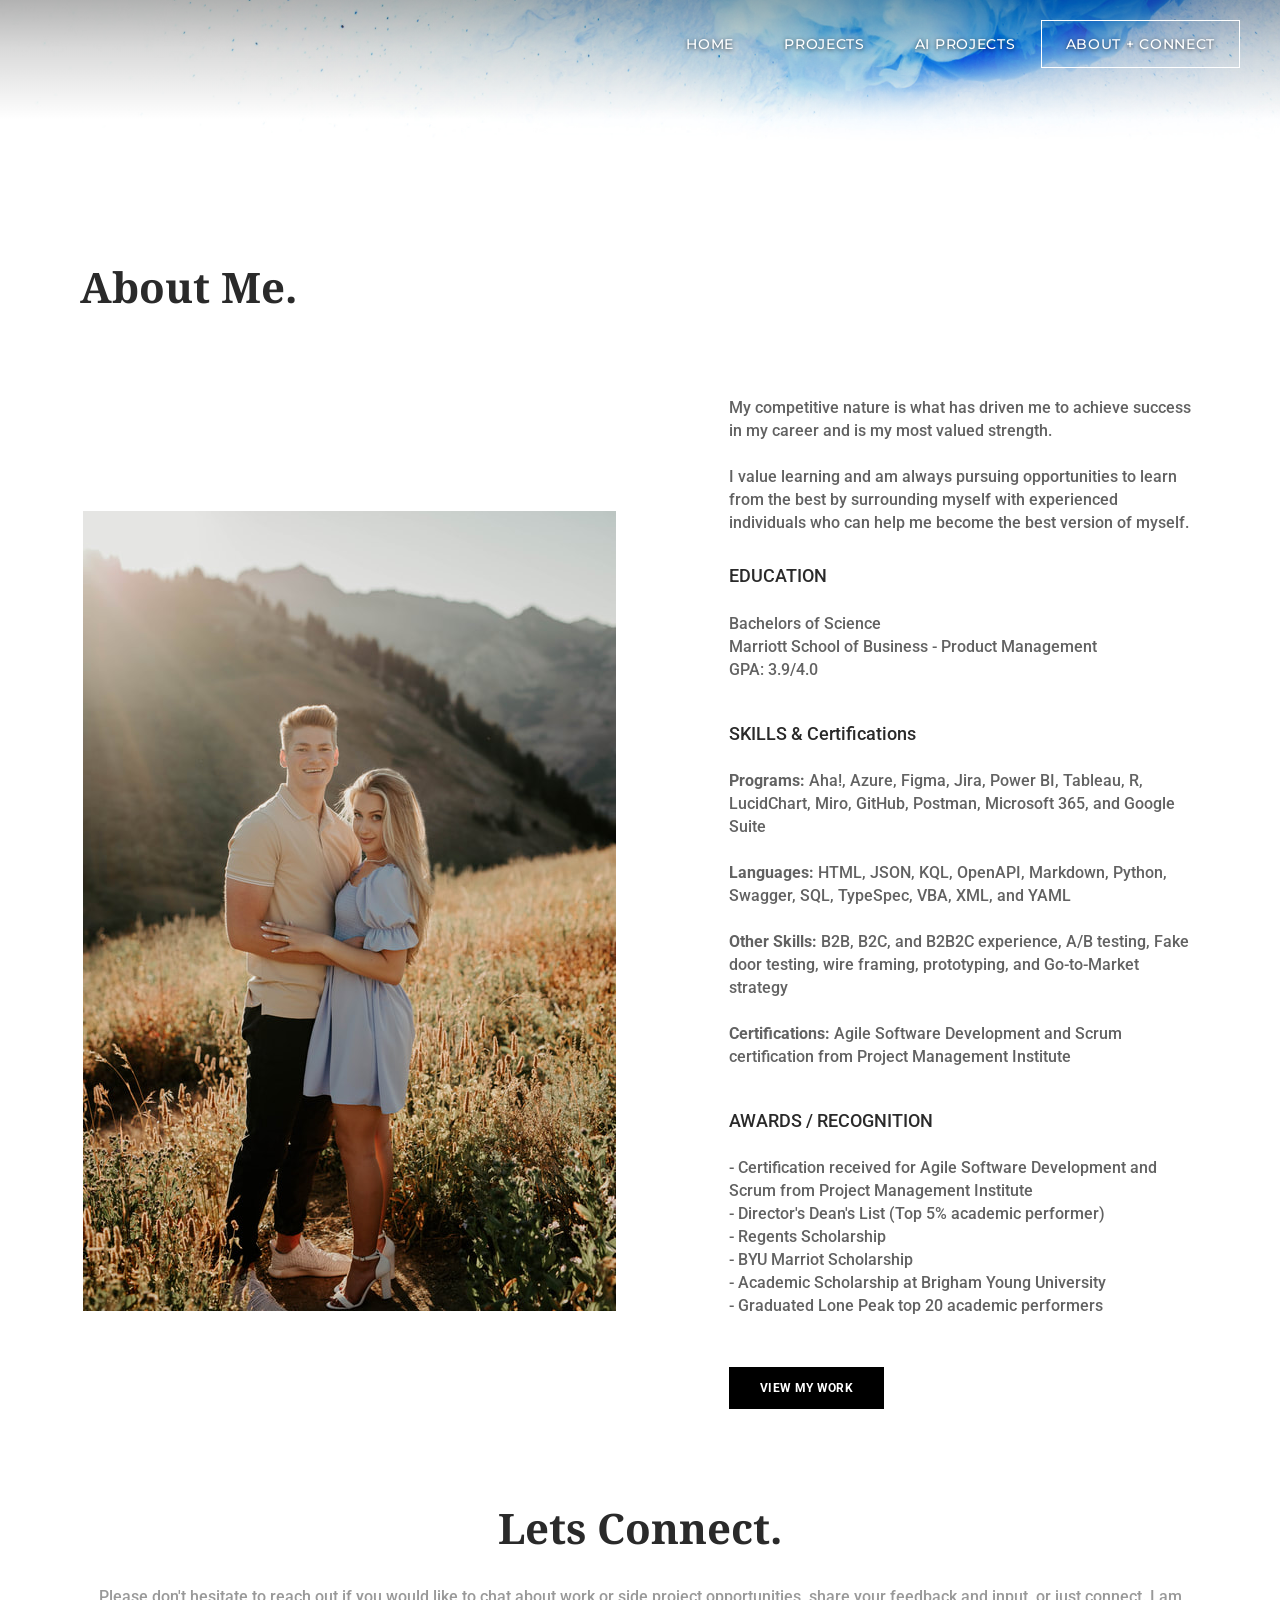
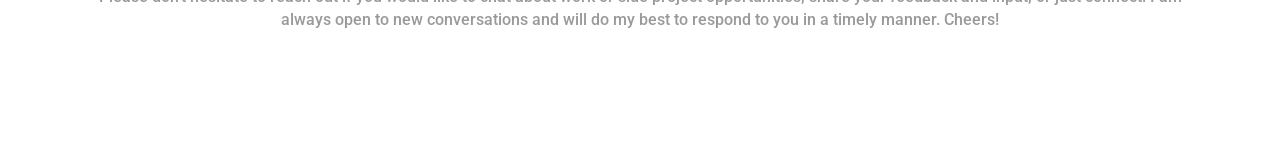
==== about--connect.html @ eade4cf6 "Initial commit" ====
<!DOCTYPE html>
<html lang="en">
<head>
  <title>About + Connect</title>
  <meta http-equiv="Content-Type" content="text/html; charset=utf-8" />
  <meta name="viewport" content="width=device-width, initial-scale=1.0" />
  <link rel="stylesheet" type="text/css" href="//cdn2.editmysite.com/css/sites.css?buildTime=1753385630" />
  <link rel="stylesheet" type="text/css" href="//cdn2.editmysite.com/css/old/fancybox.css?1753385630" />
  <link rel="stylesheet" type="text/css" href="//cdn2.editmysite.com/css/social-icons.css?buildtime=1753385630" media="screen,projection" />
  <link rel="stylesheet" type="text/css" href="/main_style.css" />
  <link href="https://fonts.googleapis.com/css2?family=Montserrat:wght@500&family=Roboto:wght@400;700&family=Droid+Serif&display=swap" rel="stylesheet" />
  <link rel="stylesheet" type="text/css" href="/site.css" />
  <style>
    .wsite-elements.wsite-not-footer:not(.wsite-header-elements) div.paragraph,
    .wsite-elements.wsite-not-footer:not(.wsite-header-elements) p,
    #wsite-content div.paragraph, #wsite-content p { font-family:"Roboto" !important; color:#626262 !important; }
    .wsite-elements.wsite-not-footer:not(.wsite-header-elements) h2,
    #wsite-content h2 { font-family:"Droid Serif" !important; color:#2a2a2a !important; }
    .wsite-elements.wsite-footer h2 { font-family:"Roboto" !important; font-weight:700 !important; }
    #wsite-title { font-family:"Roboto" !important; color:#2a2a2a !important; text-transform:uppercase !important; }
    .wsite-menu-default a { font-family:"Roboto" !important; font-weight:700 !important; }
    .wsite-menu a { font-family:"Roboto" !important; }
    .wsite-headline, .wsite-header-section .wsite-content-title { font-family:"Droid Serif" !important; color:#2a2a2a !important; letter-spacing:0px !important; }
    .wsite-button-inner { font-family:"Roboto" !important; font-weight:700 !important; }
    @media screen and (min-width:767px) {
      #wsite-content div.paragraph, #wsite-content p { font-size:16px !important; line-height:23px !important; }
      #wsite-content h2 { font-size:42px !important; line-height:54px !important; }
      .wsite-elements.wsite-footer h2 { font-size:10px !important; }
      #wsite-title { font-size:16px !important; }
      .wsite-menu-default a { font-size:14px !important; }
      .wsite-headline, .wsite-header-section .wsite-content-title { font-size:65px !important; line-height:70px !important; }
    }
  </style>
</head>
<body class="header-page wsite-page-about-connect full-width-body-off header-overlay-on alt-nav-off wsite-theme-light">
<div id="site-nav" style="position:fixed;top:0;left:0;width:100%;z-index:9999;padding:20px 40px;box-sizing:border-box;transition:background 0.3s ease,box-shadow 0.3s ease;">
  <div style="display:flex;justify-content:flex-end;align-items:center;">
    <a href="/" style="display:block;padding:12px 20px;color:#ffffff;text-decoration:none;font-family:'Roboto',sans-serif;font-size:12px;font-weight:700;letter-spacing:0.08em;text-transform:uppercase;text-shadow:0 1px 4px rgba(0,0,0,0.7);border:1px solid transparent;">HOME</a>
    <a href="/projects.html" style="display:block;padding:12px 20px;color:#ffffff;text-decoration:none;font-family:'Roboto',sans-serif;font-size:12px;font-weight:700;letter-spacing:0.08em;text-transform:uppercase;text-shadow:0 1px 4px rgba(0,0,0,0.7);border:1px solid transparent;">PROJECTS</a>
    <a href="/ai-projects.html" style="display:block;padding:12px 20px;color:#ffffff;text-decoration:none;font-family:'Roboto',sans-serif;font-size:12px;font-weight:700;letter-spacing:0.08em;text-transform:uppercase;text-shadow:0 1px 4px rgba(0,0,0,0.7);border:1px solid transparent;">AI PROJECTS</a>
    <a href="/about--connect.html" data-active="1" style="display:block;padding:12px 20px;color:#ffffff;text-decoration:none;font-family:'Roboto',sans-serif;font-size:12px;font-weight:700;letter-spacing:0.08em;text-transform:uppercase;text-shadow:0 1px 4px rgba(0,0,0,0.7);border:1px solid #ffffff;">ABOUT + CONNECT</a>
  </div>
</div>
<div class="wrapper">

  <div class="banner-wrap">
    <div class="wsite-elements wsite-not-footer wsite-header-elements">
      <div class="wsite-section-wrap">
        <div class="wsite-section wsite-header-section wsite-section-bg-image" style="height:200px;vertical-align:bottom;background-image:url('/uploads/1/4/6/7/146738654/background-images/2084937753.jpg');background-repeat:no-repeat;background-position:50% 0%;background-size:cover;">
          <div class="wsite-section-content">
            <div class="container"><div class="banner"><div class="wsite-section-elements"></div></div></div>
          </div>
        </div>
      </div>
    </div>
  </div>

  <div class="main-wrap">
    <div id="wsite-content" class="wsite-elements wsite-not-footer">
      <div class="wsite-section-wrap">
        <div class="wsite-section wsite-body-section wsite-background-1">
          <div class="wsite-section-content">
            <div class="container">
              <div class="wsite-section-elements">

                <h2 class="wsite-content-title" style="text-align:left;">About Me.<br /></h2>

                <div class="wsite-spacer" style="height:50px;"></div>

                <div><div class="wsite-multicol"><div class="wsite-multicol-table-wrap" style="margin:0 -55px;">
                  <table class="wsite-multicol-table"><tbody class="wsite-multicol-tbody"><tr class="wsite-multicol-tr">
                    <td class="wsite-multicol-col" style="width:52.682%;padding:0 55px;">
                      <div><div class="wsite-image wsite-image-border-border-width:0" style="padding-top:0px;padding-bottom:10px;margin-left:0px;margin-right:0px;text-align:center">
                        <a><img src="/uploads/1/4/6/7/146738654/img-2354_orig.jpg" alt="Picture" style="width:auto;max-width:100%" /></a>
                      </div></div>
                    </td>
                    <td class="wsite-multicol-col" style="width:47.317%;padding:0 55px;">
                      <div class="paragraph">My competitive nature is what has driven me to achieve success in my career and is my most valued strength.&nbsp;<br /><br />I value learning and am always pursuing opportunities to learn from the best by surrounding myself with experienced individuals who can help me become the best version of myself.&nbsp;</div>

                      <div class="paragraph"><font color="#2a2a2a" size="4">EDUCATION<br />&#8203;</font><br />Bachelors of Science<br />Marriott School of Business - Product Management<br />GPA: 3.9/4.0</div>

                      <div class="wsite-spacer" style="height:10px;"></div>

                      <div class="paragraph"><font size="5"><font color="#2a2a2a" size="4">SKILLS &amp; Certifications</font></font><br /><br /><strong>Programs:</strong> Aha!, Azure, Figma, Jira, Power BI, Tableau, R, LucidChart, Miro, GitHub, Postman, Microsoft 365, and Google Suite<br />&#8203;<br /><strong>Languages:</strong> HTML, JSON, KQL, OpenAPI, Markdown, Python, Swagger, SQL, TypeSpec, VBA, XML, and YAML<br /><br /><strong>Other Skills:</strong> B2B, B2C, and B2B2C experience, A/B testing, Fake door testing, wire framing, prototyping, and Go-to-Market strategy&nbsp; &nbsp;<br /><br /><strong>Certifications:</strong> Agile Software Development and Scrum certification from Project Management Institute</div>

                      <div class="wsite-spacer" style="height:10px;"></div>

                      <div class="paragraph"><font size="5"><font color="#2a2a2a" size="4">AWARDS / RECOGNITION</font></font><br /><br /><span>- </span><span style="color:rgb(98,98,98)">Certification received for&nbsp;</span><span style="color:rgb(98,98,98)">Agile Software Development and Scrum from Project Management Institute<br />-&nbsp;</span><span>Director's Dean's List (Top 5% academic performer)<br />- Regents Scholarship<br />- BYU Marriot Scholarship<br />&#8203;</span><span>&#8203;-&nbsp;</span><span>Academic Scholarship at Brigham Young University</span><br /><span>- Graduated Lone Peak top 20 academic performers</span></div>

                      <div style="text-align:left;">
                        <div style="height:20px;overflow:hidden;"></div>
                        <a class="wsite-button wsite-button-small wsite-button-highlight" href="/projects.html"><span class="wsite-button-inner">View My Work</span></a>
                        <div style="height:10px;overflow:hidden;"></div>
                      </div>

                      <div class="wsite-spacer" style="height:30px;"></div>
                    </td>
                  </tr></tbody></table>
                </div></div></div>

                <div class="wsite-spacer" style="height:50px;"></div>

                <h2 class="wsite-content-title" style="text-align:center;">Lets Connect.</h2>

                <div class="paragraph" style="text-align:center;"><span style="color:rgba(0,0,0,0.4)">Please don't hesitate to reach out if you would like to chat about work or side project opportunities, share your feedback and input, or just connect. I am always open to new conversations and will do my best to respond to you in a timely manner. Cheers!</span></div>

                <div style="text-align:center;">
                  <div style="height:10px;overflow:hidden"></div>
                  <span class="wsite-social wsite-social-default">
                    <a class="first-child wsite-social-item wsite-social-facebook" href="https://www.facebook.com/james.ferry.7583/" target="_blank" aria-label="Facebook"><span class="wsite-social-item-inner"></span></a>
                    <a class="wsite-social-item wsite-social-linkedin" href="https://www.linkedin.com/in/james-ferry-product/" target="_blank" aria-label="Linkedin"><span class="wsite-social-item-inner"></span></a>
                    <a class="last-child wsite-social-item wsite-social-mail" href="mailto:jferry101@gmail.com" target="_blank" aria-label="Mail"><span class="wsite-social-item-inner"></span></a>
                  </span>
                  <div style="height:10px;overflow:hidden"></div>
                </div>

              </div>
            </div>
          </div>
        </div>
      </div>
    </div>
  </div>

  <div class="footer-wrap"><div class="footer"></div></div>

</div><!-- /.wrapper -->

<div id="navMobile" class="nav mobile-nav">
  <a class="hamburger" aria-label="Menu" href="#"><span></span></a>
  <ul class="wsite-menu-default">
    <li class="wsite-menu-item-wrap"><a href="/" class="wsite-menu-item">Home</a></li>
    <li class="wsite-menu-item-wrap"><a href="/projects.html" class="wsite-menu-item">Projects</a></li>
    <li class="wsite-menu-item-wrap"><a href="/ai-projects.html" class="wsite-menu-item">AI Projects</a></li>
    <li id="active" class="wsite-menu-item-wrap"><a href="/about--connect.html" class="wsite-menu-item">About + Connect</a></li>
  </ul>
</div>

<style>
.birdseye-header,.birdseye-header a,.birdseye-header a.wsite-menu-item,.birdseye-header .wsite-menu-default a,.birdseye-header .wsite-menu-item{color:#fff!important;text-shadow:0 1px 4px rgba(0,0,0,.6)!important;}
.birdseye-header{background:transparent!important;}
.birdseye-header .nav li#active>a{border-color:#fff!important;}
</style>
<script src="https://cdn2.editmysite.com/js/jquery-1.8.3.min.js"></script>
<script src="/slideshow.js"></script>
<script src="https://cdn2.editmysite.com/js/site/main.js?buildTime=1753385630"></script>
<script src="/nav.js"></script>
</body>
</html>
---- main_style.css ----
ul, ol, li, h1, h2, h3, h4, h5, h6, pre, form, body, html, div.paragraph, blockquote, fieldset, input { margin: 0; padding: 0; }
ul, ol, li, h1, h2, h3, h4, h5, h6, pre, form, body, html, p, blockquote, fieldset, input { margin: 0; padding: 0; }
 .wsite-form-field input[type='text'], .wsite-form-field input[type='email'], .wsite-form-field textarea, .wsite-form-field select, .wsite-form-field input[type='radio'], .wsite-form-field input[type='checkbox'], .wsite-com-product-option-groups input[type='text'], .wsite-com-product-option-groups input[type='email'], .wsite-com-product-option-groups textarea, .wsite-com-product-option-groups select, .wsite-com-product-option-groups input[type='radio'], .wsite-com-product-option-groups input[type='checkbox'] { -webkit-box-shadow: none; -moz-box-shadow: none; box-shadow: none; -webkit-appearance: none; -moz-appearance: none; appearance: none; text-shadow: none; }
 .wsite-form-field textarea, .wsite-com-product-option-groups textarea { resize: none; }
 @font-face { font-family: 'Birdseye'; src: url('theme/fonts/17c55b27-e9ab-43cd-b948-d49f97480d68.eot?#iefix?1753477275'); src: url('theme/fonts/17c55b27-e9ab-43cd-b948-d49f97480d68.eot?#iefix?1753477275') format('eot'), url('theme/fonts/2e3f5cb9-101f-46cf-a7b3-dfaa58261e03.woff2?1753477275') format('woff2'), url('theme/fonts/fa19948e-5e38-4909-b31e-41acd170d6f2.woff?1753477275') format('woff'), url('theme/fonts/6de0ce4d-9278-467b-b96f-c1f5f0a4c375.ttf?1753477275') format('truetype'), url('theme/fonts/9fd4ea0c-b19a-4b21-9fdf-37045707dd78.svg#9fd4ea0c-b19a-4b21-9fdf-37045707dd78?1753477275') format('svg'); font-weight: 100; font-style: normal; }
 @font-face { font-family: 'Birdseye'; src: url('theme/fonts/8b498c39-fabe-4789-bb81-5e37c9ecddd3.eot?#iefix?1753477275'); src: url('theme/fonts/8b498c39-fabe-4789-bb81-5e37c9ecddd3.eot?#iefix?1753477275') format('eot'), url('theme/fonts/1c6c1881-23c9-4d6a-a018-759d1c9ded15.woff2?1753477275') format('woff2'), url('theme/fonts/f0d655c5-a88a-49ad-bb29-f3b5cca41731.woff?1753477275') format('woff'), url('theme/fonts/3a561c83-40d4-4868-8255-e8455eb009c4.ttf?1753477275') format('truetype'), url('theme/fonts/3966f856-9dcf-48e7-88e7-7400f1b7d619.svg#3966f856-9dcf-48e7-88e7-7400f1b7d619?1753477275') format('svg'); font-weight: 100; font-style: italic; }
 @font-face { font-family: 'Birdseye'; src: url('theme/fonts/e9167238-3b3f-4813-a04a-a384394eed42.eot?#iefix?1753477275'); src: url('theme/fonts/e9167238-3b3f-4813-a04a-a384394eed42.eot?#iefix?1753477275') format('eot'), url('theme/fonts/2cd55546-ec00-4af9-aeca-4a3cd186da53.woff2?1753477275') format('woff2'), url('theme/fonts/1e9892c0-6927-4412-9874-1b82801ba47a.woff?1753477275') format('woff'), url('theme/fonts/46cf1067-688d-4aab-b0f7-bd942af6efd8.ttf?1753477275') format('truetype'), url('theme/fonts/52a192b1-bea5-4b48-879f-107f009b666f.svg#52a192b1-bea5-4b48-879f-107f009b666f?1753477275') format('svg'); font-weight: 500; font-style: normal; }
 @font-face { font-family: 'Birdseye'; src: url('theme/fonts/d1fddef1-d940-4904-8f6c-17e809462301.eot?#iefix?1753477275'); src: url('theme/fonts/d1fddef1-d940-4904-8f6c-17e809462301.eot?#iefix?1753477275') format('eot'), url('theme/fonts/7377dbe6-f11a-4a05-b33c-bc8ce1f60f84.woff2?1753477275') format('woff2'), url('theme/fonts/92b66dbd-4201-4ac2-a605-4d4ffc8705cc.woff?1753477275') format('woff'), url('theme/fonts/18839597-afa8-4f0b-9abb-4a30262d0da8.ttf?1753477275') format('truetype'), url('theme/fonts/1de7e6f4-9d4d-47e7-ab23-7d5cf10ab585.svg#1de7e6f4-9d4d-47e7-ab23-7d5cf10ab585?1753477275') format('svg'); font-weight: 500; font-style: italic; }
 @font-face { font-family: 'Birdseye'; src: url('theme/fonts/1a7c9181-cd24-4943-a9d9-d033189524e0.eot?#iefix?1753477275'); src: url('theme/fonts/1a7c9181-cd24-4943-a9d9-d033189524e0.eot?#iefix?1753477275') format('eot'), url('theme/fonts/627fbb5a-3bae-4cd9-b617-2f923e29d55e.woff2?1753477275') format('woff2'), url('theme/fonts/f26faddb-86cc-4477-a253-1e1287684336.woff?1753477275') format('woff'), url('theme/fonts/63a74598-733c-4d0c-bd91-b01bffcd6e69.ttf?1753477275') format('truetype'), url('theme/fonts/a89d6ad1-a04f-4a8f-b140-e55478dbea80.svg#a89d6ad1-a04f-4a8f-b140-e55478dbea80?1753477275') format('svg'); font-weight: 600; font-style: normal; }
 @font-face { font-family: 'Birdseye'; src: url('theme/fonts/77a9cdce-ea6a-4f94-95df-e6a54555545e.eot?#iefix?1753477275'); src: url('theme/fonts/77a9cdce-ea6a-4f94-95df-e6a54555545e.eot?#iefix?1753477275') format('eot'), url('theme/fonts/3f380a53-50ea-4a62-95c5-d5d8dba03ab8.woff2?1753477275') format('woff2'), url('theme/fonts/8344e877-560d-44d4-82eb-9822766676f9.woff?1753477275') format('woff'), url('theme/fonts/b28b01d9-78c5-46c6-a30d-9a62c8f407c5.ttf?1753477275') format('truetype'), url('theme/fonts/ed4d3c45-af64-4992-974b-c37cd12a9570.svg#ed4d3c45-af64-4992-974b-c37cd12a9570?1753477275') format('svg'); font-weight: 600; font-style: italic; }
 html { height: 100%; }
 body { width: 100%; height: 100%; background: rgba(0,0,0,0.05); color: #000000; font-family: 'Birdseye', sans-serif; font-size: 16px; font-weight: 500; -webkit-font-smoothing: antialiased; -moz-osx-font-smoothing: grayscale; }
 a { color: inherit; text-decoration: none; }
 a img, a:hover img { border: none; }
 h2 { color: #000000; font-family: 'Montserrat', sans-serif; font-size: 24px; font-weight: 700; line-height: 1.25; margin: 0 auto 30px; }
 div.paragraph, #wsite-search-list div.paragraph { font-family: 'Birdseye', sans-serif; font-size: 16px; font-weight: 500; line-height: 1.75; margin: 0 auto 30px; }
 p, #wsite-search-list p { font-family: 'Birdseye', sans-serif; font-size: 16px; font-weight: 500; line-height: 1.75; margin: 0 auto 30px; }
 div.paragraph a, #wsite-search-list div.paragraph a { color: inherit; font-weight: 600; text-decoration: underline; -webkit-transition: opacity 300ms ease-in-out; -moz-transition: opacity 300ms ease-in-out; -ms-transition: opacity 300ms ease-in-out; transition: opacity 300ms ease-in-out; }
 p a, #wsite-search-list p a { color: inherit; font-weight: 600; text-decoration: underline; -webkit-transition: opacity 300ms ease-in-out; -moz-transition: opacity 300ms ease-in-out; -ms-transition: opacity 300ms ease-in-out; transition: opacity 300ms ease-in-out; }
 div.paragraph a:hover, #wsite-search-list div.paragraph a:hover { opacity: 0.75; }
 p a:hover, #wsite-search-list p a:hover { opacity: 0.75; }
 blockquote { position: relative; padding: 1.5em 2.5em; background: rgba(0,0,0,0.05); font-family: 'Birdseye', sans-serif; font-size: 16px; font-weight: 500; line-height: 1.75; text-align: left; margin: 0 auto 30px; }
 blockquote:before { position: absolute; content: '\201C'; top: 0.75em; left: 0.5em; font-size: 2em; line-height: 1; font-weight: bold; }
 .splash-page .wsite-background, .wsite-header-section { background: url(theme/images/default-bg.jpg?1753477275) no-repeat top center; background-size: cover; }
 .wsite-header-section { height: 600px; }
 body.header-overlay-on .wsite-header-section:not(.wsite-section-bg-color):before { content: ''; display: block; position: absolute; top: 0; width: 100%; height: 60%; background: linear-gradient(to bottom,rgba(0,0,0,0.3) 0%,rgba(0,0,0,0.15) 40%,rgba(0,0,0,0) 100%); }
 .banner-wrap { position: relative; height: 100%; background: #000000; color: #ffffff; }
 .banner-wrap .container { padding: 80px 40px; }
 .banner-wrap .banner { text-align: center; -webkit-transition: opacity 500ms ease; -moz-transition: opacity 500ms ease; -ms-transition: opacity 500ms ease; transition: opacity 500ms ease; }
 .banner-wrap h2 { color: inherit; font-family: 'Birdseye', sans-serif; font-size: 80px; font-weight: 100; line-height: 1.15; margin: 15px auto; }
 .banner-wrap div.paragraph { color: inherit; font-family: 'Montserrat', sans-serif; font-size: 12px; font-weight: 700; line-height: 1.15; letter-spacing: 0.15em; margin: 15px auto; }
 .banner-wrap p { color: inherit; font-family: 'Montserrat', sans-serif; font-size: 12px; font-weight: 700; line-height: 1.15; letter-spacing: 0.15em; margin: 15px auto; }
 .container, .wsite-footer { position: relative; width: 100%; margin: 0 auto; box-sizing: border-box; }
 .main-wrap { width: 100%; background: #ffffff; }
 .main-wrap .container { padding: 60px 40px; }
 body.full-width-body-off .banner-wrap .container, body.full-width-body-off .main-wrap .container, body.full-width-body-off .wsite-footer { max-width: 1200px; margin: 0 auto; }
 .footer-wrap { width: 100%; font-size: 14px; }
 .footer-wrap .wsite-footer { padding: 60px 40px; }
 .footer-wrap h2, .footer-wrap div.paragraph, .footer-wrap blockquote { margin: 0 auto 20px; }
 .footer-wrap h2, .footer-wrap p, .footer-wrap blockquote { margin: 0 auto 20px; }
 .footer-wrap h2 { font-size: 20px; }
 .footer-wrap div.paragraph { font-size: 14px; }
 .footer-wrap p { font-size: 14px; }
 .footer-wrap blockquote { font-size: 14px; background: transparent; padding: 0 0 0 1em; }
 .footer-wrap blockquote:before { top: 0; left: 0; font-size: 1.5em; }
 .birdseye-header { position: fixed; top: 0; z-index: 12; width: 100%; max-width: 100%; padding: 20px 40px; color: #ffffff; border-color: #ffffff; box-sizing: border-box; -webkit-transition: background-color 300ms ease, color 260ms ease, padding 180ms ease; -moz-transition: background-color 300ms ease, color 260ms ease, padding 180ms ease; -ms-transition: background-color 300ms ease, color 260ms ease, padding 180ms ease; transition: background-color 300ms ease, color 260ms ease, padding 180ms ease; backface-visibility: hidden; -webkit-backface-visibility: hidden; }
 .birdseye-header .container { display: table; overflow-y: hidden; width: 100%; max-height: 80px; }
 .birdseye-header .hamburger { display: none; box-sizing: initial; }
 .birdseye-header .logo { display: table-cell; overflow-y: hidden; vertical-align: middle; }
 .birdseye-header .logo * { display: block; }
 .birdseye-header .logo a { margin-right: 30px; -webkit-transition: opacity 200ms ease; -moz-transition: opacity 200ms ease; -ms-transition: opacity 200ms ease; transition: opacity 200ms ease; }
 .birdseye-header .logo a:hover { opacity: .6; }
 .birdseye-header .logo #wsite-title { max-width: 400px; font-family: 'Montserrat', sans-serif; font-size: 30px; font-weight: 700; line-height: 1; text-transform: uppercase; letter-spacing: 0.03em; -webkit-transition: font-size 260ms ease; -moz-transition: font-size 260ms ease; -ms-transition: font-size 260ms ease; transition: font-size 260ms ease; }
 .birdseye-header .logo img { overflow: hidden; max-width: 200px; max-height: 40px; }
 .nav { display: table-cell; vertical-align: middle; }
 .nav ul { float: right; max-width: calc(100vw - 480px); overflow: hidden; }
 .nav li { display: inline-block; margin: 5px 5px 5px 0; }
 .nav .wsite-menu-item { display: block; padding: 12px 20px; border: 1px solid transparent; font-family: 'Montserrat', sans-serif; font-size: 12px; font-weight: 500; line-height: 1; letter-spacing: 0.05em; text-transform: uppercase; -webkit-transition: opacity 300ms ease; -moz-transition: opacity 300ms ease; -ms-transition: opacity 300ms ease; transition: opacity 300ms ease; }
 .nav li:not(.wsite-nav-cart)#active > .wsite-menu-item { border-color: inherit; }
 .nav li .wsite-menu-item:hover { opacity: 0.6; }
 .nav #wsite-nav-cart-a { padding-right: 0; }
 .nav #wsite-nav-cart-num { display: inline-block; min-width: 10px; padding: 2px 3px; margin-left: 2px; text-align: center; background: #ffffff; color: #000000; }
 .mobile-nav { display: none; }
 #wsite-menus > .wsite-menu-wrap > .wsite-menu .wsite-menu { margin: 0 -1px; }
 #wsite-menus .wsite-menu { position: relative; background: #ffffff; -webkit-box-shadow: inset 0px 0px 0px 1px #000000; -moz-box-shadow: inset 0px 0px 0px 1px #000000; -ms-box-shadow: inset 0px 0px 0px 1px #000000; box-shadow: inset 0px 0px 0px 1px #000000; }
 #wsite-menus .wsite-menu li a { background: transparent; color: #000000; font-family: 'Montserrat', sans-serif; font-size: 12px; font-weight: normal; line-height: normal; text-transform: uppercase; letter-spacing: 0.05em; border: none; }
 #wsite-menus .wsite-menu li a:hover { background: rgba(0,0,0,0.05); -webkit-transition: opacity 200ms ease; -moz-transition: opacity 200ms ease; -ms-transition: opacity 200ms ease; transition: opacity 200ms ease; }
 #wsite-menus .wsite-menu-arrow { display: none; }
 body.affix .birdseye-header { position: fixed; -webkit-box-shadow: 0px 1px 2px 0px rgba(0,0,0,0.05); -moz-box-shadow: 0px 1px 2px 0px rgba(0,0,0,0.05); -ms-box-shadow: 0px 1px 2px 0px rgba(0,0,0,0.05); box-shadow: 0px 1px 2px 0px rgba(0,0,0,0.05); padding: 10px 40px; }
 body.affix .birdseye-header .logo #wsite-title { font-size: 24px; }
 body.affix .birdseye-header .wsite-menu-item { padding: 10px 20px; }
 body.affix .birdseye-header, body.no-header-page .birdseye-header, body.splash-banner-page .birdseye-header { background: #ffffff; color: #000000; border-color: #000000; }
 body.affix .birdseye-header .nav #wsite-nav-cart-num, body.no-header-page .birdseye-header .nav #wsite-nav-cart-num, body.splash-banner-page .birdseye-header .nav #wsite-nav-cart-num { background: #000000; color: #ffffff; }
 body.affix .birdseye-header .hamburger span, body.affix .birdseye-header .hamburger span:before, body.affix .birdseye-header .hamburger span:after, body.no-header-page .birdseye-header .hamburger span, body.no-header-page .birdseye-header .hamburger span:before, body.no-header-page .birdseye-header .hamburger span:after, body.splash-banner-page .birdseye-header .hamburger span, body.splash-banner-page .birdseye-header .hamburger span:before, body.splash-banner-page .birdseye-header .hamburger span:after { background: #000000; }
 body.affix.alt-nav-on .birdseye-header, body.no-header-page.alt-nav-on .birdseye-header, body.splash-banner-page.alt-nav-on .birdseye-header { background: rgba(0,0,0,0.9); color: #ffffff; border-color: #ffffff; }
 body.affix.alt-nav-on .birdseye-header .nav #wsite-nav-cart-num, body.no-header-page.alt-nav-on .birdseye-header .nav #wsite-nav-cart-num, body.splash-banner-page.alt-nav-on .birdseye-header .nav #wsite-nav-cart-num { background: #ffffff; color: rgba(0,0,0,0.9); }
 body.affix.alt-nav-on .birdseye-header .hamburger span, body.affix.alt-nav-on .birdseye-header .hamburger span:before, body.affix.alt-nav-on .birdseye-header .hamburger span:after, body.no-header-page.alt-nav-on .birdseye-header .hamburger span, body.no-header-page.alt-nav-on .birdseye-header .hamburger span:before, body.no-header-page.alt-nav-on .birdseye-header .hamburger span:after, body.splash-banner-page.alt-nav-on .birdseye-header .hamburger span, body.splash-banner-page.alt-nav-on .birdseye-header .hamburger span:before, body.splash-banner-page.alt-nav-on .birdseye-header .hamburger span:after { background: #ffffff; }
 body.wsite-checkout-page .birdseye-header, body.wsite-native-mobile-editor .birdseye-header { position: absolute !important; }
 .no-header-page .main-wrap { padding-top: 80px; }
 body.splash-page .banner-wrap { display: table; width: 100%; height: 100vh; }
 body.splash-page .banner { display: table-cell; vertical-align: middle; text-align: center; }
 body.splash-page .footer-wrap { display: none; }
 body.splash-page .banner { display: none; }
 body.splash-page .birdseye-header { top: calc(50% - 132px); padding: 40px 80px; background: #ffffff; color: #000000; border-color: #000000; }
 body.splash-page .birdseye-header .container { height: 185px; max-height: none; }
 body.splash-page .birdseye-header .logo #wsite-title { font-size: 50px; }
 body.splash-page .birdseye-header .wsite-phone { font-family: 'Montserrat', sans-serif; font-size: 14px; color: rgba(0,0,0,0.6); padding-top: 20px; }
 body.splash-page .birdseye-header .nav .wsite-menu-item { font-size: 14px; }
 body.splash-page .birdseye-header li#active > .wsite-menu-item { border-color: transparent; }
 body.splash-page .birdseye-header .nav #wsite-nav-cart-num { background: #000000; color: #ffffff; }
 body.splash-page.alt-nav-on .birdseye-header { background: #000000; color: #ffffff; border-color: #ffffff; }
 body.splash-page.alt-nav-on .birdseye-header .wsite-phone { color: rgba(255,255,255,0.6); }
 body.splash-page.alt-nav-on .birdseye-header .nav #wsite-nav-cart-num { background: #ffffff; color: #000000; }
 body:not(.wsite-editor) .logo, body:not(.wsite-editor) .desktop-nav { opacity: 0; -webkit-transition: opacity 600ms ease-in 300ms; -moz-transition: opacity 600ms ease-in 300ms; -ms-transition: opacity 600ms ease-in 300ms; transition: opacity 600ms ease-in 300ms; }
 body:not(.wsite-editor).fade-in .logo, body:not(.wsite-editor).fade-in .desktop-nav { opacity: 1; }
 ::-webkit-input-placeholder, :-moz-placeholder, ::-moz-placeholder, :-ms-input-placeholder { color: rgba(0,0,0,0.4); }
 .wsite-form-field .wsite-form-input, .wsite-form-field .wsite-search-element-input, .wsite-form-field .form-select, .wsite-form-field .wsite-form-field select, .wsite-form-field .wsite-com-product-option-groups select, .wsite-form-field .form-radio-container, .wsite-form-field input[type='radio'], .wsite-form-field input[type='checkbox'], .wsite-com-product-option-groups .wsite-form-input, .wsite-com-product-option-groups .wsite-search-element-input, .wsite-com-product-option-groups .form-select, .wsite-com-product-option-groups .wsite-form-field select, .wsite-com-product-option-groups .wsite-com-product-option-groups select, .wsite-com-product-option-groups .form-radio-container, .wsite-com-product-option-groups input[type='radio'], .wsite-com-product-option-groups input[type='checkbox'] { color: #000000; font-family: 'Montserrat', sans-serif; font-size: 14px; font-weight: normal; line-height: 1; border-radius: 0; -webkit-transition: all 300ms ease; -moz-transition: all 300ms ease; -ms-transition: all 300ms ease; transition: all 300ms ease; }
 .wsite-form-input, .wsite-search-element-input, .form-select, .wsite-form-field select, .wsite-com-product-option-groups select { color: #000000; height: auto; max-width: 370px; padding: 10px 20px !important; margin-bottom: 10px; background: transparent; border: 1px solid rgba(0,0,0,0.4); }
 .wsite-form-input:hover, .wsite-form-input:focus, .wsite-form-input--focus, .wsite-search-element-input:hover, .wsite-search-element-input:focus, .form-select:hover, .form-select:focus, .wsite-form-field select:hover, .wsite-form-field select:focus, .wsite-com-product-option-groups select:hover, .wsite-com-product-option-groups select:focus { background-color: rgba(0,0,0,0.05); border-color: #000000; }
 .form-select, .wsite-form-field select, .wsite-com-product-option-groups select { text-indent: 0.01px; text-overflow: ''; height: 40px; background: transparent url(theme/images/select-dropdown.svg?1753477275) 97% center no-repeat; }
 .wsite-form-field input[type='radio'], .wsite-form-field input[type='checkbox'], .wsite-com-product-option-groups input[type='radio'], .wsite-com-product-option-groups input[type='checkbox'] { width: 20px; height: 20px; border: 1px solid rgba(0,0,0,0.4) !important; }
 .wsite-form-field input[type='radio']:hover, .wsite-form-field input[type='radio']:checked, .wsite-form-field input[type='checkbox']:hover, .wsite-form-field input[type='checkbox']:checked, .wsite-com-product-option-groups input[type='radio']:hover, .wsite-com-product-option-groups input[type='radio']:checked, .wsite-com-product-option-groups input[type='checkbox']:hover, .wsite-com-product-option-groups input[type='checkbox']:checked { border-color: #000000 !important; }
 .wsite-form-field input[type='radio'], .wsite-com-product-option-groups input[type='radio'] { border-radius: 100%; }
 .wsite-form-field input[type='radio']:after, .wsite-com-product-option-groups input[type='radio']:after { display: block; border-radius: 100%; box-sizing: border-box; content: ''; }
 .wsite-form-field input[type='radio']:checked:after, .wsite-com-product-option-groups input[type='radio']:checked:after { background: #ffffff; border: 4px solid #000000; width: 18px; height: 18px; }
 .wsite-form-field input[type='checkbox']:after, .wsite-com-product-option-groups input[type='checkbox']:after { position: relative; top: 2px; left: 6px; width: 4px; height: 8px; border: solid #ffffff; border-width: 0 2px 2px 0; -webkit-transform: rotate(45deg); -moz-transform: rotate(45deg); -ms-transform: rotate(45deg); -o-transform: rotate(45deg); transform: rotate(45deg); }
 .wsite-form-field input[type='checkbox']:checked, .wsite-com-product-option-groups input[type='checkbox']:checked { background: #000000; }
 .wsite-form-field input[type='checkbox']:checked:after, .wsite-com-product-option-groups input[type='checkbox']:checked:after { display: block; content: ' '; }
 .wsite-search-element { margin-bottom: 10px; }
 .wsite-search-element .wsite-search-element-input { margin-bottom: 0; }
 .wsite-form-label { display: inline-block; padding: 0; color: #000000; font-family: 'Montserrat', sans-serif; font-size: 12px; text-transform: uppercase; font-weight: normal; line-height: 1; margin-bottom: 10px; }
 .wsite-form-sublabel { display: none; }
 .wsite-form-radio-container { margin-bottom: 15px; }
 .formlist, .wsite-editor .formlist { min-height: inherit; }
 .wsite-form-container .form-input-error { border: 1px solid red !important; }
 .form-field-error .wsite-form-radio-container { border: none; }
 .wsite-button { display: inline-block; height: auto; padding: 0; background-image: none !important; background-color: transparent; color: #000000 !important; border: 1px solid #000000 !important; -webkit-transition: all 100ms ease-in-out; -moz-transition: all 100ms ease-in-out; -ms-transition: all 100ms ease-in-out; transition: all 100ms ease-in-out; }
 .wsite-button:hover { background-color: rgba(0,0,0,0.05); }
 .wsite-button .wsite-button-inner { display: inline-block; height: auto; padding: 14px 30px; background: transparent; background-image: none !important; color: inherit !important; letter-spacing: 0.03em; font-family: 'Montserrat', sans-serif; font-size: 12px; line-height: 1; text-transform: uppercase; }
 .wsite-button-large { color: #ffffff !important; border: 1px solid #ffffff !important; }
 .wsite-button-large:hover { background-color: rgba(255,255,255,0.2) !important; }
 .wsite-button-highlight, #wsite-com-product-add-to-cart.wsite-button-highlight { background-color: #000000 !important; color: #ffffff !important; border: 1px solid #000000 !important; }
 .wsite-button-highlight:hover, #wsite-com-product-add-to-cart.wsite-button-highlight:hover { background-color: transparent !important; color: #000000 !important; }
 .wsite-button-highlight.wsite-button-large:not(.wsite-buy-button), #wsite-com-product-add-to-cart.wsite-button-highlight.wsite-button-large:not(.wsite-buy-button) { background-color: #ffffff !important; color: #000000 !important; border: 1px solid #ffffff !important; }
 .wsite-button-highlight.wsite-button-large:not(.wsite-buy-button):hover, #wsite-com-product-add-to-cart.wsite-button-highlight.wsite-button-large:not(.wsite-buy-button):hover { background-color: transparent !important; color: #ffffff !important; }
 .wsite-social { white-space: normal; }
 .wsite-social-item { display: inline-block; font-size: 20px; margin: 5px; -webkit-transition: all 300ms ease; -moz-transition: all 300ms ease; -ms-transition: all 300ms ease; transition: all 300ms ease; }
 .wsite-social-item:first-child { margin-left: 0; }
 .wsite-social-item:last-child { margin-right: 0; }
 .wsite-social-item:hover { color: rgba(0,0,0,0.6); }
 .imageGallery .galleryImageHolder .fullImageGalleryCaption .galleryCaptionHolderInnerBg, .imageGallery .galleryImageHolder .partialImageGalleryCaption .galleryCaptionHolderInnerBg { opacity: 1; bottom: 0; background: rgba(0,0,0,0.2); -webkit-transition: all 260ms ease; -moz-transition: all 260ms ease; -ms-transition: all 260ms ease; transition: all 260ms ease; }
 .imageGallery .galleryImageHolder:hover .galleryCaptionHolderInnerBg { background: rgba(0,0,0,0.6); }
 .imageGallery .galleryImageHolder .galleryCaptionInnerText { color: #ffffff; letter-spacing: normal; text-shadow: none; font-family: 'Birdseye', sans-serif; font-size: 14px; font-weight: 500; line-height: 1.1; }
 .wsite-image img { margin-bottom: 10px; }
 .fancybox-overlay { background: rgba(255,255,255,0.9); }
 .fancybox-skin { background: transparent !important; -webkit-box-shadow: none !important; -moz-box-shadow: none !important; -ms-box-shadow: none !important; box-shadow: none !important; }
 .fancybox-title { color: #000000; font-family: 'Birdseye', sans-serif; font-size: 14px; font-weight: normal; line-height: normal; }
 .fancybox-close, .fancybox-next span, .fancybox-prev span { background: none !important; width: auto; height: auto; }
 .fancybox-close:before, .fancybox-next span:before, .fancybox-prev span:before { color: #ffffff !important; font-family: 'Birdseye', sans-serif; font-size: 45px; font-weight: 400; line-height: 0.75em; -webkit-transition: all 300ms ease; -moz-transition: all 300ms ease; -ms-transition: all 300ms ease; transition: all 300ms ease; }
 .fancybox-close:hover:before, .fancybox-next:hover span:before, .fancybox-prev:hover span:before { color: rgba(255,255,255,0.8) !important; }
 .fancybox-prev span:before { position: relative; left: -10px; content: '\3008'; }
 .fancybox-next span:before { position: relative; right: -10px; content: '\3009'; }
 .fancybox-close { top: 20px; right: 20px; }
 .fancybox-close:before { content: '\00D7'; }
 #wsite-com-store .wsite-com-category-subcategory-image-wrap { height: 100%; border: none; }
 #wsite-com-store .wsite-com-category-subcategory-name { top: 0; }
 #wsite-com-store .wsite-com-category-subcategory-name-bg { background-color: rgba(0,0,0,0.2); background-image: linear-gradient(top,rgba(0,0,0,0.2),rgba(0,0,0,0.4)); background-image: -webkit-linear-gradient(top,rgba(0,0,0,0.2),rgba(0,0,0,0.4)); background-image: -moz-linear-gradient(top,rgba(0,0,0,0.2),rgba(0,0,0,0.4)); background-image: -ms-linear-gradient(top,rgba(0,0,0,0.2),rgba(0,0,0,0.4)); background-image: -o-linear-gradient(top,rgba(0,0,0,0.2),rgba(0,0,0,0.4)); }
 #wsite-com-store .wsite-com-category-subcategory-name-text { position: absolute; bottom: 0; width: 100%; background: none; box-sizing: border-box; text-shadow: none; font-weight: 400; }
 #wsite-com-store #wsite-com-product-title { font-weight: inherit; }
 #wsite-com-store .wsite-com-category-subcategory-link .wsite-com-category-subcategory-image-wrap, #wsite-com-store .wsite-com-category-product-link .wsite-com-category-product-image-wrap, #wsite-com-store .wsite-com-category-product-link-featured .wsite-com-category-product-featured-image-wrap { opacity: 1; -webkit-transition: all 300ms ease; -moz-transition: all 300ms ease; -ms-transition: all 300ms ease; transition: all 300ms ease; }
 #wsite-com-store .wsite-com-category-subcategory-link:hover .wsite-com-category-subcategory-image-wrap, #wsite-com-store .wsite-com-category-product-link:hover .wsite-com-category-product-image-wrap, #wsite-com-store .wsite-com-category-product-link-featured:hover .wsite-com-category-product-featured-image-wrap { opacity: .7; }
 #wsite-com-store #wsite-com-hierarchy ul { font-size: 16px; }
 #wsite-com-store #wsite-com-hierarchy ul .wsite-link-unselected { color: #000000; }
 #wsite-com-store #wsite-com-hierarchy ul .wsite-link-unselected:hover { color: rgba(0,0,0,0.4); }
 .wsite-product { border-radius: 0; box-shadow: none; }
 h2#wsite-com-product-title { display: block; clear: both; font-weight: 400; }
 .wsite-com-product-title { font-weight: 400; }
 #wsite-com-breadcrumbs.wsite-com-product-breadcrumbs, #wsite-com-breadcrumbs.wsite-com-category-breadcrumbs { padding-bottom: 25px; }
 .wsite-com-category-product-group .wsite-com-category-product-wrap, .wsite-com-category-product-featured-group .wsite-com-category-product-wrap, .wsite-com-category-product-featured-group .wsite-com-category-product-featured-wrap, .wsite-com-category-subcategory-group .wsite-com-category-subcategory-wrap { font-size: 1em; }
 #wsite-com-product-info { float: left; width: 45%; margin-left: 60px; }
 .wsite-product-button-wrap { text-align: left; }
 #wsite-mini-cart { border-radius: 0; border-color: #000000 !important; padding: 5px !important; margin-top: 3px; top: auto !important; }
 #wsite-mini-cart:before, #wsite-mini-cart:after { display: none !important; }
 #wsite-mini-cart .wsite-product-list { display: block; max-height: 290px; overflow-y: scroll; }
 #wsite-mini-cart .wsite-product-list li { display: table; }
 #wsite-mini-cart .wsite-product-image { padding: 10px; }
 #wsite-mini-cart .wsite-product-list .wsite-list-image-container { margin: 0; }
 #wsite-mini-cart .wsite-items-right { width: 22%; }
 #wsite-mini-cart .wsite-items-quantity { width: 10%; text-align: center; }
 #wsite-mini-cart .wsite-vertical-align { padding-top: 10px; padding-bottom: 10px; vertical-align: top; }
 #wsite-mini-cart .wsite-product-list .wsite-product-price, #wsite-mini-cart .wsite-items-quantity, #wsite-mini-cart .wsite-name-header, #wsite-mini-cart .wsite-subtotal-wrapper, #wsite-mini-cart .wsite-subtotal-wrapper * { color: #000000; font-family: 'Montserrat', sans-serif; font-size: 14px; font-weight: 500; text-transform: uppercase; line-height: 1.25; }
 #wsite-mini-cart .wsite-product-list .wsite-product-price { padding-right: 0; }
 #wsite-mini-cart .wsite-product-option { font-family: 'Birdseye', sans-serif; font-size: 12px; font-weight: 500; }
 #wsite-mini-cart .wsite-subtotal-wrapper { vertical-align: middle; }
 #wsite-mini-cart .wsite-subtotal-wrapper span { font-family: 'Montserrat', sans-serif; font-size: 13px !important; margin-right: 5px; }
 #wsite-mini-cart .wsite-subtotal-wrapper span.wsite-price { font-size: 14px !important; font-weight: 900; }
 #wsite-mini-cart .wsite-remove-button { background: none !important; font-family: 'Montserrat', sans-serif; height: auto; width: 100%; clear: both; float: none; cursor: pointer; color: #DD5857; font-size: 12px; text-align: right; margin-top: 0; margin-right: 0; }
 #blogTable .blog-post .blog-header h2.blog-title { font-size: 20px; font-weight: 500; margin-bottom: 10px !important; }
 #blogTable .blog-post .blog-separator { margin: 0 auto 30px; border: none; }
 #blogTable .blog-sidebar { width: 250px; }
 #blogTable .blog-sidebar h2 { font-size: 18px; font-weight: 500; margin-bottom: 10px; }
 #blogTable .blog-sidebar div.paragraph { font-size: 14px; }
 #blogTable .blog-sidebar p { font-size: 14px; }
 #blogTable #commentArea #commentAreaTitle, #blogTable #commentArea #commentReplyTitle, #blogTable #commentArea .blogCommentText div.paragraph, #blogTable #commentArea .blog-sidebar h2 { padding: 0; font-family: inherit; }
 #blogTable #commentArea #commentAreaTitle, #blogTable #commentArea #commentReplyTitle, #blogTable #commentArea .blogCommentText p, #blogTable #commentArea .blog-sidebar h2 { padding: 0; font-family: inherit; }
 #blogTable .blogCommentWrap { padding-top: 20px; border-top: 1px solid rgba(0,0,0,0.4); background: none; }
 #blogTable .blogCommentWrap .blogCommentAuthor, #blogTable .blogCommentWrap .blogCommentHeading, #blogTable .blogCommentWrap .blogCommentHeadingInner { background: none !important; }
 #blogTable .blogCommentWrap .blogCommentAuthor { margin-bottom: 10px; }
 #blogTable .blogCommentWrap .blogCommentAuthor span.name, #blogTable .blogCommentWrap .blogCommentAuthor span.email { color: #000000 !important; float: none; line-height: 1; }
 #blogTable .blogCommentWrap .blogCommentHeading { padding: 0; margin-bottom: 20px; }
 #blogTable .blogCommentWrap .blogCommentHeading .blogCommentHeadingInner { height: auto; }
 #blogTable .blogCommentWrap .blogCommentHeading .blogCommentAuthor, #blogTable .blogCommentWrap .blogCommentHeading .blogCommentDate { float: none; text-align: left; height: auto; font-family: 'Montserrat', sans-serif; font-weight: normal; line-height: 1; letter-spacing: 0.03em; padding: 0; }
 #blogTable .blogCommentWrap .blogCommentHeading .blogCommentAuthor { text-transform: uppercase; }
 #blogTable .blogCommentWrap .blogCommentHeading .blogCommentDate { color: #333; }
 #blogTable .blogCommentWrap .blogCommentText { padding: 0; }
 #blogTable .blogCommentWrap .blogCommentText div.paragraph { color: #000000; font-size: 12px; }
 #blogTable .blogCommentWrap .blogCommentText p { color: #000000; font-size: 12px; }
 .blogCommentReplyWrapper iframe { height: 560px !important; }
 #commentPostDiv .field input[type=text], #commentPostDiv .field textarea { height: auto; padding: 8px 12px; background: transparent; box-sizing: border-box; -webkit-transition: all 300ms ease; -moz-transition: all 300ms ease; -ms-transition: all 300ms ease; transition: all 300ms ease; }
 #commentPostDiv .field input[type=text]:focus, #commentPostDiv .field textarea:focus { background-color: rgba(0,0,0,0.05); border: 1px solid rgba(0,0,0,0.4); }
 .blogCommentSubreplyWrapper div.iframeWrapper { background: none; border: none; }
 .blog-button { height: auto; padding: 10px 20px; background-image: none; background-color: rgba(0,0,0,0.6); color: #ffffff; font-family: 'Montserrat', sans-serif; font-size: 12px; line-height: 1; text-transform: uppercase; -webkit-transition: all 300ms ease; -moz-transition: all 300ms ease; -ms-transition: all 300ms ease; transition: all 300ms ease; }
 .blog-button:hover { background-color: rgba(0,0,0,0.2); }
 .blog-button span { background: none; }
 @media screen and (max-width: 992px) {
 font[size="1"] { font-size: 50% !important; }
 font[size="2"] { font-size: 75% !important; }
 font[size="3"] { font-size: 125% !important; }
 font[size="4"] { font-size: 150% !important; }
 font[size="5"] { font-size: 175% !important; }
 font[size="6"] { font-size: 200% !important; }
 font[size="7"] { font-size: 250% !important; }
 .container, .wsite-footer { overflow: hidden; }
 .birdseye-header { top: 0; left: 0; padding: 5px 20px !important; min-height: 50px; }
 .birdseye-header .birdseye-header, .birdseye-header .logo, .birdseye-header .logo img { max-height: 40px; }
 .birdseye-header .logo { overflow: hidden; padding-right: 25px; }
 .birdseye-header .logo a { margin-left: 0; margin-right: 0; font-size: 1.1em; line-height: 1.4em; }
 .birdseye-header .logo #wsite-title { display: block; max-width: 100%; font-size: 1.1em !important; line-height: 1.4em !important; }
 .birdseye-header .container { min-height: 40px; max-height: inherit; }
 .birdseye-header .hamburger { display: table-cell; vertical-align: middle; }
 body.cart-full #wsite-mini-cart { display: block !important; }
 body.cart-full .wsite-footer { padding-bottom: 70px; }
 body.nav-open .mobile-nav { padding: 50px 0; max-height: 100vh; }
 body.nav-open .birdseye-header label.hamburger span { position: relative; background: transparent; }
 body.nav-open .birdseye-header label.hamburger span:before { top: 1px; -webkit-transform: rotate(45deg); -moz-transform: rotate(45deg); -ms-transform: rotate(45deg); transform: rotate(45deg); }
 body.nav-open .birdseye-header label.hamburger span:after { top: -1px; -webkit-transform: rotate(135deg); -moz-transform: rotate(135deg); -ms-transform: rotate(135deg); transform: rotate(135deg); }
 body.splash-page.nav-open .wrapper .main-wrap { position: relative; }
 .hamburger { position: absolute; top: -5px; right: -10px; width: 30px; height: 30px; padding: 10px; cursor: pointer; -webkit-transition: all 300ms ease-in-out; -moz-transition: all 300ms ease-in-out; -ms-transition: all 300ms ease-in-out; transition: all 300ms ease-in-out; }
 .hamburger span, .hamburger span:before, .hamburger span:after { position: relative; display: block; width: 22px; height: 2px; background: #ffffff; content: ''; -webkit-transition: all 200ms ease-in-out; -moz-transition: all 200ms ease-in-out; -ms-transition: all 200ms ease-in-out; transition: all 200ms ease-in-out; }
 .hamburger span { top: 9px; left: 4px; margin: 5px 0; }
 .hamburger span:before { top: -8px; }
 .hamburger span:after { bottom: -6px; }
 .desktop-nav { display: none; }
 .mobile-nav { position: fixed; top: 0; left: 0; z-index: 12; display: block; overflow-x: hidden; overflow-y: auto; width: 100%; height: 100%; max-height: 0; padding: 0; background: #ffffff; box-sizing: border-box; -webkit-transition: all 300ms cubic-bezier(0, 0.085, 0.68, 0.53); -moz-transition: all 300ms cubic-bezier(0, 0.085, 0.68, 0.53); -ms-transition: all 300ms cubic-bezier(0, 0.085, 0.68, 0.53); transition: all 300ms cubic-bezier(0, 0.085, 0.68, 0.53); }
 .mobile-nav .hamburger { top: 0; right: 10px; }
 .mobile-nav .hamburger span { background: transparent; }
 .mobile-nav .hamburger span:before { top: 1px; background: #000000; -webkit-transform: rotate(45deg); -moz-transform: rotate(45deg); -ms-transform: rotate(45deg); transform: rotate(45deg); }
 .mobile-nav .hamburger span:after { top: -1px; background: #000000; -webkit-transform: rotate(135deg); -moz-transform: rotate(135deg); -ms-transform: rotate(135deg); transform: rotate(135deg); }
 .mobile-nav ul { float: none; height: auto; max-width: none; }
 .mobile-nav li { position: relative; display: block !important; margin: 0; border: none; text-align: center; }
 .mobile-nav li .wsite-menu-link-styles { position: relative; padding: 10px 0; border: none; }
 .mobile-nav li > a.wsite-menu-item { position: relative; padding: 10px 0; border: none; }
 .mobile-nav li > a.wsite-menu-subitem { display: block; position: relative; padding: 10px 0; color: rgba(0,0,0,0.6); border: none; font-size: 14px; font-weight: 400; line-height: 1; -webkit-transition: all 300ms ease; -moz-transition: all 300ms ease; -ms-transition: all 300ms ease; transition: all 300ms ease; }
 .mobile-nav li .wsite-menu-wrap { display: block !important; overflow: hidden; max-height: 0; -webkit-transition: all 500ms ease-in-out 250ms; -moz-transition: all 500ms ease-in-out 250ms; -ms-transition: all 500ms ease-in-out 250ms; transition: all 500ms ease-in-out 250ms; }
 .mobile-nav li .wsite-menu-wrap li.wsite-nav-current > a.wsite-menu-subitem { background: rgba(0,0,0,0.05); border: none; }
 .mobile-nav li .wsite-menu-wrap .wsite-menu-arrow { display: none; }
 .mobile-nav li.wsite-menu-item-wrap#active > a.wsite-menu-item, .mobile-nav li.wsite-menu-item-wrap > a.wsite-menu-item:hover, .mobile-nav li.wsite-menu-subitem-wrap > a.wsite-menu-subitem:hover { background: rgba(0,0,0,0.05); border: none; }
 .mobile-nav li.has-submenu > span.icon-caret { position: absolute; top: 0; right: 0; display: block; width: 20px; height: 20px; padding: 5px 20px; cursor: pointer; -webkit-transition: all 300ms ease-in-out; -moz-transition: all 300ms ease-in-out; -ms-transition: all 300ms ease-in-out; transition: all 300ms ease-in-out; }
 .mobile-nav li.has-submenu > span.icon-caret:before { position: relative; display: block; color: #000000; font-size: 24px; content: '\203A'; -webkit-transform: rotate(90deg); -moz-transform: rotate(90deg); -ms-transform: rotate(90deg); transform: rotate(90deg); }
 .mobile-nav li.has-submenu .wsite-menu-wrap.open { max-height: 1000px; }
 .mobile-nav li.wsite-nav-more { display: none !important; }
 .banner-wrap .container { padding: 60px 20px; word-wrap: break-word; }
 .banner-wrap .container h2 { font-size: 50px; }
 .main-wrap .container { padding: 30px 20px; }
 .footer-wrap .wsite-footer { width: 100%; padding: 30px 20px; box-sizing: border-box; }
 #wsite-mini-cart { position: fixed !important; top: initial !important; bottom: 0px; left: 0 !important; z-index: 9; width: 100%; box-sizing: border-box; border: none; border-radius: 0; backface-visibility: hidden; -webkit-backface-visibility: hidden; -webkit-transition: all 300ms ease-in-out; -moz-transition: all 300ms ease-in-out; -ms-transition: all 300ms ease-in-out; transition: all 300ms ease-in-out; }
 #wsite-mini-cart .arrow-top:before, #wsite-mini-cart .arrow-top:after, #wsite-mini-cart .arrow-left:before, #wsite-mini-cart .arrow-left:after { border: none !important; }
 #wsite-mini-cart .wsite-product-list { display: none; }
 .no-header-page .main-wrap { padding-top: 50px; }
 .no-header-page .birdseye-header { padding: 5px 20px; }
 .splash-page .birdseye-header { padding: 5px 20px; }
 .splash-page .hamburger { right: 20px; top: 10px; }
 .splash-page h2 { font-size: 9vw; }
 .splash-page div.paragraph { font-size: 16px; }
 .splash-page p { font-size: 16px; }
 }
 @media screen and (max-width: 767px) {
 font[size="1"] { font-size: 50% !important; }
 font[size="2"] { font-size: 75% !important; }
 font[size="3"] { font-size: 110% !important; }
 font[size="4"] { font-size: 120% !important; }
 font[size="5"] { font-size: 130% !important; }
 font[size="6"] { font-size: 140% !important; }
 font[size="7"] { font-size: 150% !important; }
 .wsite-section { height: auto !important; }
 .banner-wrap .banner h2 { font-size: 9vw; }
 .imageGallery > div { width: 49.95% !important; }
 td.wsite-multicol-col { float: none; display: block; width: 100% !important; box-sizing: border-box; }
 #blogTable td { float: none; display: block; clear: both; width: 100%; margin: 0; padding: 0; }
 #blogTable td.blog-sidebar { width: 100%; }
 #blogTable td.blog-sidebar div.paragraph { margin-bottom: 0; }
 #blogTable td.blog-sidebar p { margin-bottom: 0; }
 #blogTable td .blog-body { float: none !important; }
 #blogTable td .column-blog { width: 100%; float: none; }
 #blogTable td .blog-sidebar-separator { padding: 0; }
 #wsite-com-store .wsite-com-category-subcategory-group .wsite-com-column, #wsite-com-store .wsite-com-category-product-featured-group .wsite-com-column, #wsite-com-store .wsite-com-category-product-group .wsite-com-column { float: left; width: 50% !important; }
 #wsite-com-store .wsite-com-sidebar { position: relative; float: none !important; z-index: 6; width: 100%; min-height: 35px; margin: 0 auto 15px; padding: 0; text-align: center; }
 #wsite-com-store .wsite-com-sidebar:before { display: block; width: 100%; padding: 10px 18px; box-sizing: border-box; text-align: center; text-transform: uppercase; content: 'VIEW ALL CATEGORIES\00a0\00a0\25be'; font-weight: 700; cursor: pointer; }
 #wsite-com-store .wsite-com-sidebar #wsite-com-hierarchy { position: relative; display: block; overflow: hidden; width: 100%; max-height: 0px; padding: 0; background: #ffffff; box-sizing: border-box; -webkit-transition: all 300ms ease-in-out; -moz-transition: all 300ms ease-in-out; -ms-transition: all 300ms ease-in-out; transition: all 300ms ease-in-out; cursor: default !important; }
 #wsite-com-store .wsite-com-sidebar #wsite-com-hierarchy > ul { width: 100%; padding: 0; }
 #wsite-com-store .wsite-com-sidebar #wsite-com-hierarchy > ul li { margin-bottom: 15px; }
 #wsite-com-store .wsite-com-sidebar.sidebar-expanded { cursor: default !important; }
 #wsite-com-store .wsite-com-sidebar.sidebar-expanded:before { content: 'CLOSE\00a0\00a0\25b4'; }
 #wsite-com-store .wsite-com-sidebar.sidebar-expanded #wsite-com-hierarchy { max-height: 800vh; padding: 10px 0; }
 #wsite-com-store .wsite-com-content-with-sidebar { margin-left: 0; }
 div.wsite-product-image-wrap, .wsite-product .wsite-product-top { width: 100% !important; }
 .wsite-product .wsite-product-button-wrap { width: auto; }
 #wsite-com-product-images { float: none; width: 100%; margin-bottom: 20px; }
 #wsite-com-product-info { width: 100%; margin-left: 0; }
 #wsite-com-product-images-strip .wsite-com-product-images-secondary-outer { margin-bottom: 10px; }
 #wsite-search-sidebar { position: relative; z-index: 6; overflow-y: hidden; width: 100%; max-height: 35px; padding: 0; box-sizing: border-box; -webkit-transition: all 500ms ease-in-out; -moz-transition: all 500ms ease-in-out; -ms-transition: all 500ms ease-in-out; transition: all 500ms ease-in-out; }
 #wsite-search-sidebar:before { display: block; width: 100%; padding: 10px 18px; box-sizing: border-box; text-align: center; text-transform: uppercase; content: 'VIEW SEARCH FILTERS\00a0\00a0\25be'; font-weight: 700; cursor: pointer; }
 #wsite-search-sidebar.sidebar-expanded { max-height: 1000px; cursor: default !important; }
 #wsite-search-sidebar.sidebar-expanded:before { content: 'CLOSE\00a0\00a0\25b4'; }
 #wsite-search-sidebar .wsite-search-facet-price input { width: 100%; margin: 10px 0; padding: 6px !important; }
 #wsite-search-header h2 { width: 100%; margin-bottom: 10px; font-size: 1.6em; }
 #wsite-search-form-container { float: none; width: 100%; }
 #wsite-search-query { padding: 2px 10px; }
 #wsite-search-results { width: 100%; }
 #wsite-search-product-results .wsite-search-product-result { width: 100%; padding-right: 0; }
 }
 @media screen and (max-width: 480px) {
 #wsite-com-checkout-list .wsite-com-checkout-item-image, #wsite-com-checkout-summary-list .wsite-com-checkout-item-image { display: none; }
 #wsite-com-checkout-list tbody td:first-child, #wsite-com-checkout-summary-list tbody td:first-child { width: 0; padding: 0; }
 #wsite-com-checkout-list .wsite-com-checkout-item-details-inner, #wsite-com-checkout-summary-list .wsite-com-checkout-item-details-inner { padding-left: 0; }
 }

div.paragraph ul, div.paragraph ol { padding-left: 3em !important; margin: 5px 0 !important; }
div.paragraph li { padding-left: 5px !important; margin: 3px 0 0 !important; }
div.paragraph ul, div.paragraph ul li { list-style: disc outside !important; }
div.paragraph ol, div.paragraph ol li { list-style: decimal outside !important; }
---- site.css ----
/* Nav link sizing — Montserrat to match Weebly theme */
#site-nav a {
  font-family: 'Montserrat', sans-serif !important;
  font-size: 14px !important;
  font-weight: 500 !important;
  letter-spacing: 0.05em !important;
  padding: 14px 24px !important;
  transition: opacity 300ms ease;
}

#site-nav a:hover {
  opacity: 0.6;
}
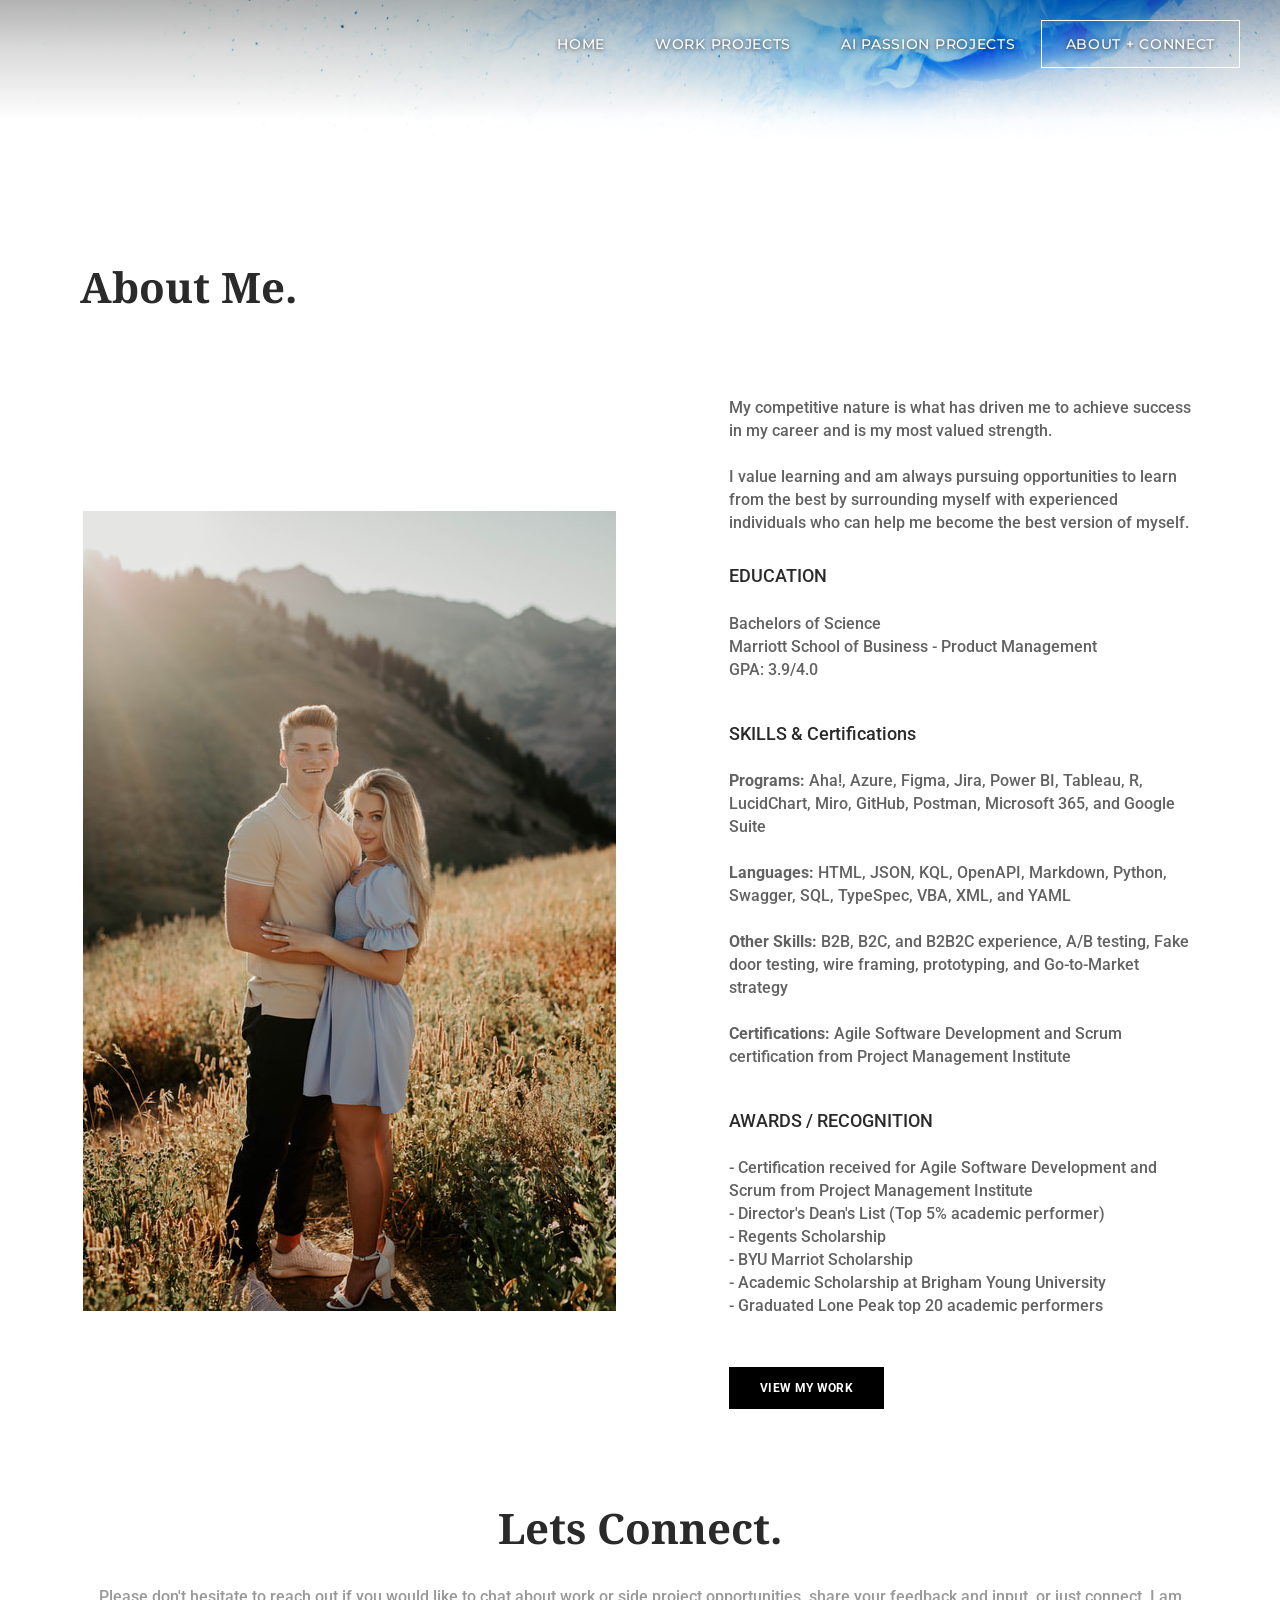
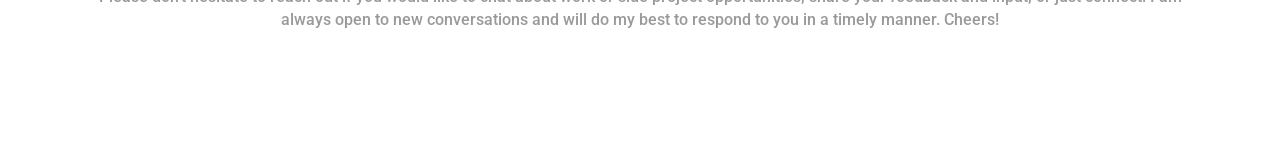
==== commit f4075195: "feat: Rename nav tabs — Work Projects and AI Passion Projects Co-Authored-By: Claude Sonnet 4.6 <nor" ====
--- a/about--connect.html
+++ b/about--connect.html
@@ -4,6 +4,7 @@
   <title>About + Connect</title>
   <meta http-equiv="Content-Type" content="text/html; charset=utf-8" />
   <meta name="viewport" content="width=device-width, initial-scale=1.0" />
+  <link rel="icon" type="image/png" href="/favicon.png" />
   <link rel="stylesheet" type="text/css" href="//cdn2.editmysite.com/css/sites.css?buildTime=1753385630" />
   <link rel="stylesheet" type="text/css" href="//cdn2.editmysite.com/css/old/fancybox.css?1753385630" />
   <link rel="stylesheet" type="text/css" href="//cdn2.editmysite.com/css/social-icons.css?buildtime=1753385630" media="screen,projection" />
@@ -34,11 +35,14 @@
 </head>
 <body class="header-page wsite-page-about-connect full-width-body-off header-overlay-on alt-nav-off wsite-theme-light">
 <div id="site-nav" style="position:fixed;top:0;left:0;width:100%;z-index:9999;padding:20px 40px;box-sizing:border-box;transition:background 0.3s ease,box-shadow 0.3s ease;">
-  <div style="display:flex;justify-content:flex-end;align-items:center;">
-    <a href="/" style="display:block;padding:12px 20px;color:#ffffff;text-decoration:none;font-family:'Roboto',sans-serif;font-size:12px;font-weight:700;letter-spacing:0.08em;text-transform:uppercase;text-shadow:0 1px 4px rgba(0,0,0,0.7);border:1px solid transparent;">HOME</a>
-    <a href="/projects.html" style="display:block;padding:12px 20px;color:#ffffff;text-decoration:none;font-family:'Roboto',sans-serif;font-size:12px;font-weight:700;letter-spacing:0.08em;text-transform:uppercase;text-shadow:0 1px 4px rgba(0,0,0,0.7);border:1px solid transparent;">PROJECTS</a>
-    <a href="/ai-projects.html" style="display:block;padding:12px 20px;color:#ffffff;text-decoration:none;font-family:'Roboto',sans-serif;font-size:12px;font-weight:700;letter-spacing:0.08em;text-transform:uppercase;text-shadow:0 1px 4px rgba(0,0,0,0.7);border:1px solid transparent;">AI PROJECTS</a>
-    <a href="/about--connect.html" data-active="1" style="display:block;padding:12px 20px;color:#ffffff;text-decoration:none;font-family:'Roboto',sans-serif;font-size:12px;font-weight:700;letter-spacing:0.08em;text-transform:uppercase;text-shadow:0 1px 4px rgba(0,0,0,0.7);border:1px solid #ffffff;">ABOUT + CONNECT</a>
+  <div style="display:flex;justify-content:flex-end;align-items:center;width:100%;position:relative;">
+    <div class="nav-desktop-links" style="display:flex;">
+      <a href="/" style="display:block;padding:12px 20px;color:#ffffff;text-decoration:none;font-family:'Roboto',sans-serif;font-size:12px;font-weight:700;letter-spacing:0.08em;text-transform:uppercase;text-shadow:0 1px 4px rgba(0,0,0,0.7);border:1px solid transparent;">HOME</a>
+      <a href="/projects.html" style="display:block;padding:12px 20px;color:#ffffff;text-decoration:none;font-family:'Roboto',sans-serif;font-size:12px;font-weight:700;letter-spacing:0.08em;text-transform:uppercase;text-shadow:0 1px 4px rgba(0,0,0,0.7);border:1px solid transparent;">WORK PROJECTS</a>
+      <a href="/ai-projects.html" style="display:block;padding:12px 20px;color:#ffffff;text-decoration:none;font-family:'Roboto',sans-serif;font-size:12px;font-weight:700;letter-spacing:0.08em;text-transform:uppercase;text-shadow:0 1px 4px rgba(0,0,0,0.7);border:1px solid transparent;">AI PASSION PROJECTS</a>
+      <a href="/about--connect.html" data-active="1" style="display:block;padding:12px 20px;color:#ffffff;text-decoration:none;font-family:'Roboto',sans-serif;font-size:12px;font-weight:700;letter-spacing:0.08em;text-transform:uppercase;text-shadow:0 1px 4px rgba(0,0,0,0.7);border:1px solid #ffffff;">ABOUT + CONNECT</a>
+    </div>
+    <a class="hamburger site-hamburger" aria-label="Open menu" href="#"><span></span></a>
   </div>
 </div>
 <div class="wrapper">
@@ -130,8 +134,8 @@
   <a class="hamburger" aria-label="Menu" href="#"><span></span></a>
   <ul class="wsite-menu-default">
     <li class="wsite-menu-item-wrap"><a href="/" class="wsite-menu-item">Home</a></li>
-    <li class="wsite-menu-item-wrap"><a href="/projects.html" class="wsite-menu-item">Projects</a></li>
-    <li class="wsite-menu-item-wrap"><a href="/ai-projects.html" class="wsite-menu-item">AI Projects</a></li>
+    <li class="wsite-menu-item-wrap"><a href="/projects.html" class="wsite-menu-item">Work Projects</a></li>
+    <li class="wsite-menu-item-wrap"><a href="/ai-projects.html" class="wsite-menu-item">AI Passion Projects</a></li>
     <li id="active" class="wsite-menu-item-wrap"><a href="/about--connect.html" class="wsite-menu-item">About + Connect</a></li>
   </ul>
 </div>
--- a/site.css
+++ b/site.css
@@ -11,3 +11,68 @@
 #site-nav a:hover {
   opacity: 0.6;
 }
+
+/* Hamburger — hidden on desktop, shown on mobile */
+.site-hamburger {
+  display: none;
+  position: absolute;
+  right: 10px;
+  top: 50%;
+  transform: translateY(-50%);
+  text-decoration: none;
+  padding: 16px 10px;
+  cursor: pointer;
+}
+
+/* 3 bars drawn as gradients on a single element — no pseudo-elements, no clipping */
+.site-hamburger span {
+  display: block;
+  width: 22px;
+  height: 16px;
+  background:
+    linear-gradient(#ffffff, #ffffff) 0 0   / 100% 2px no-repeat,
+    linear-gradient(#ffffff, #ffffff) 0 7px / 100% 2px no-repeat,
+    linear-gradient(#ffffff, #ffffff) 0 14px/ 100% 2px no-repeat;
+  transition: background 0.3s;
+}
+
+/* Suppress the extra bars that main_style.css generates via ::before/::after */
+.site-hamburger span::before,
+.site-hamburger span::after {
+  display: none !important;
+}
+
+/* Dark bars when nav is scrolled */
+#site-nav.scrolled .site-hamburger span {
+  background:
+    linear-gradient(#2a2a2a, #2a2a2a) 0 0   / 100% 2px no-repeat,
+    linear-gradient(#2a2a2a, #2a2a2a) 0 7px / 100% 2px no-repeat,
+    linear-gradient(#2a2a2a, #2a2a2a) 0 14px/ 100% 2px no-repeat;
+}
+
+@media screen and (max-width: 992px) {
+  #site-nav {
+    padding: 0 20px !important;
+    min-height: 50px !important;
+    overflow: visible !important;
+  }
+  /* Remove position:relative from the inner div so #site-nav becomes the containing block */
+  #site-nav > div {
+    position: static !important;
+  }
+  .nav-desktop-links {
+    display: none !important;
+  }
+  /* Centered within #site-nav (position:fixed), not the collapsed inner div */
+  .site-hamburger {
+    display: block !important;
+    position: absolute !important;
+    top: 50% !important;
+    right: 20px !important;
+    transform: translateY(-50%) !important;
+  }
+  /* Mobile nav must sit above #site-nav so the X button is clickable */
+  body.nav-open #navMobile {
+    z-index: 10000 !important;
+  }
+}
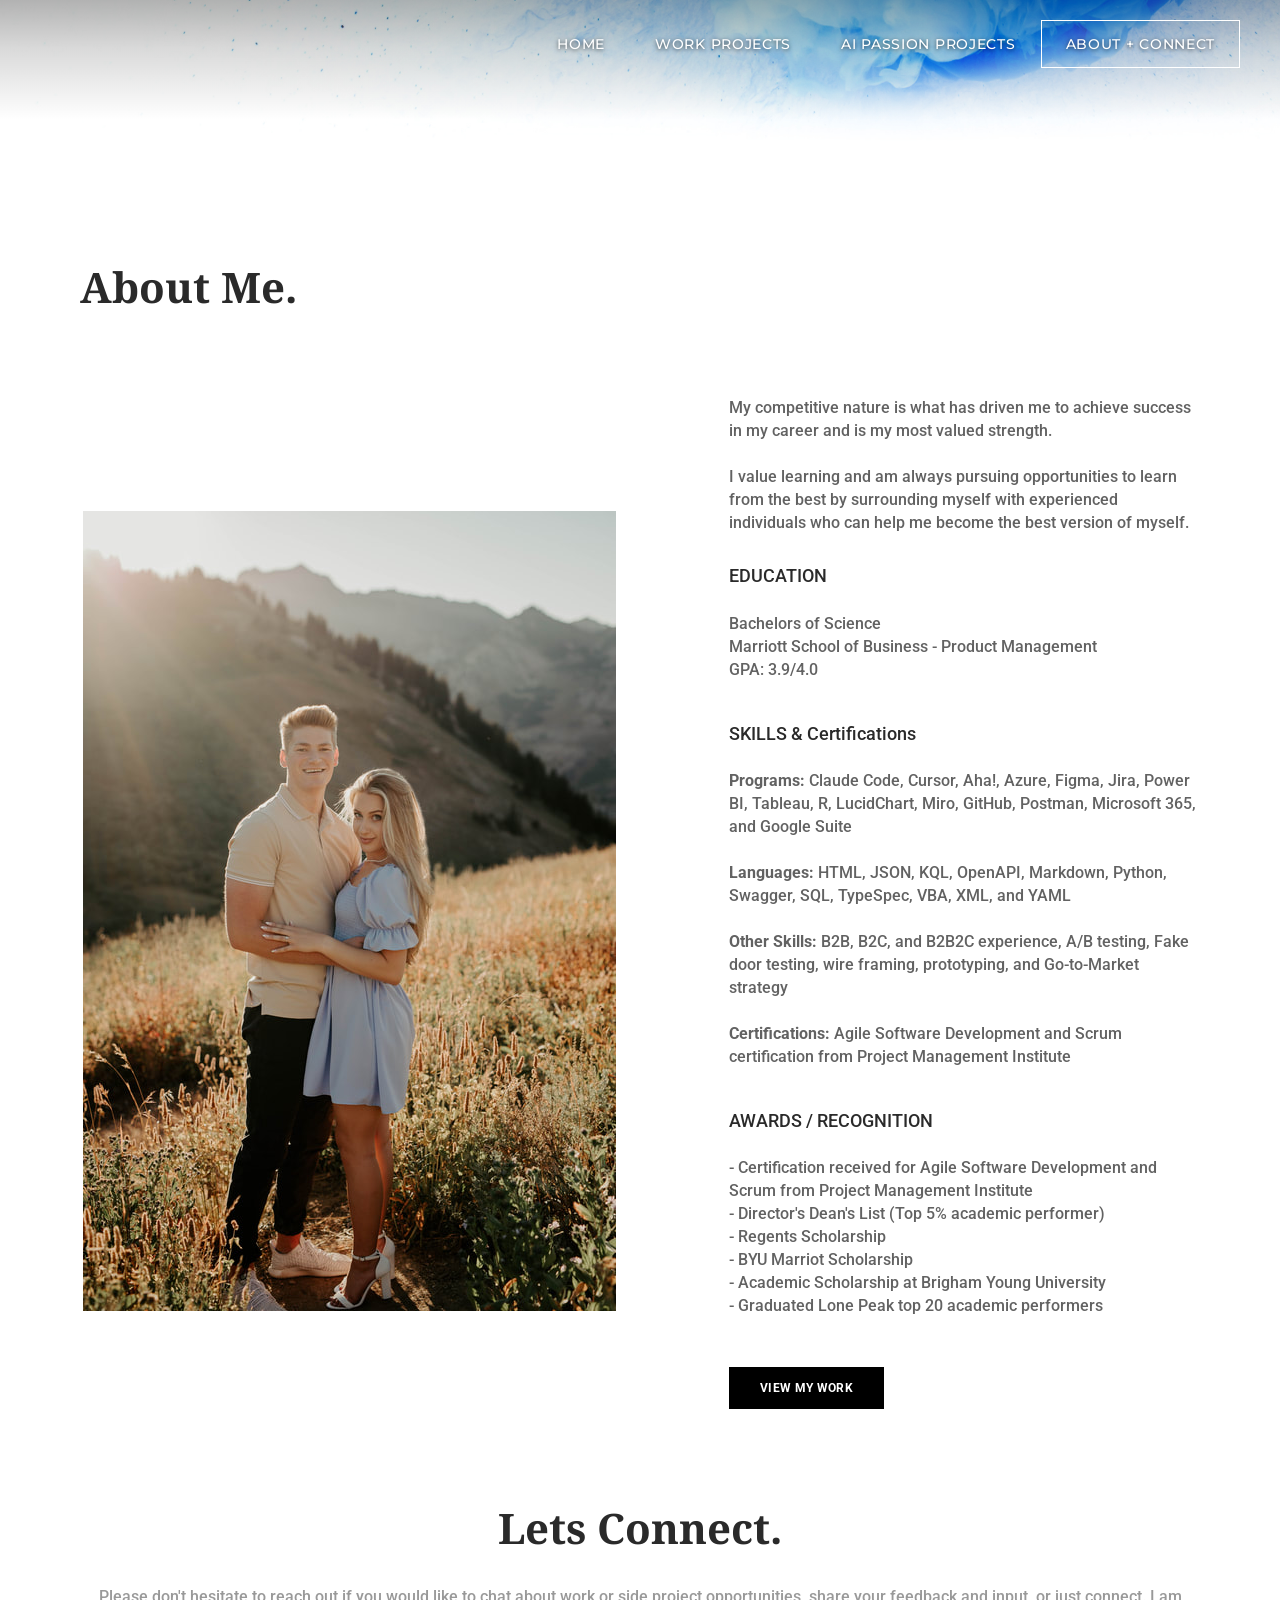
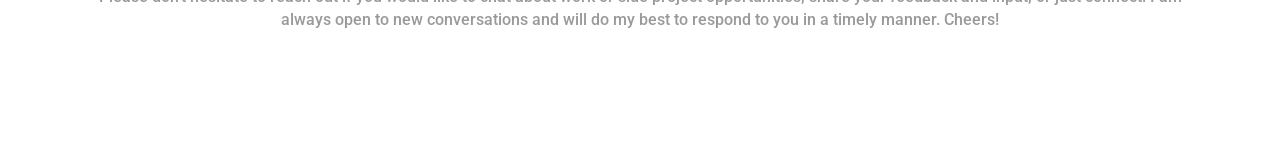
==== commit c54968d6: "Update skills and certifications section in HTML" ====
--- a/about--connect.html
+++ b/about--connect.html
@@ -85,7 +85,7 @@
 
                       <div class="wsite-spacer" style="height:10px;"></div>
 
-                      <div class="paragraph"><font size="5"><font color="#2a2a2a" size="4">SKILLS &amp; Certifications</font></font><br /><br /><strong>Programs:</strong> Aha!, Azure, Figma, Jira, Power BI, Tableau, R, LucidChart, Miro, GitHub, Postman, Microsoft 365, and Google Suite<br />&#8203;<br /><strong>Languages:</strong> HTML, JSON, KQL, OpenAPI, Markdown, Python, Swagger, SQL, TypeSpec, VBA, XML, and YAML<br /><br /><strong>Other Skills:</strong> B2B, B2C, and B2B2C experience, A/B testing, Fake door testing, wire framing, prototyping, and Go-to-Market strategy&nbsp; &nbsp;<br /><br /><strong>Certifications:</strong> Agile Software Development and Scrum certification from Project Management Institute</div>
+                      <div class="paragraph"><font size="5"><font color="#2a2a2a" size="4">SKILLS &amp; Certifications</font></font><br /><br /><strong>Programs:</strong> Claude Code, Cursor, Aha!, Azure, Figma, Jira, Power BI, Tableau, R, LucidChart, Miro, GitHub, Postman, Microsoft 365, and Google Suite<br />&#8203;<br /><strong>Languages:</strong> HTML, JSON, KQL, OpenAPI, Markdown, Python, Swagger, SQL, TypeSpec, VBA, XML, and YAML<br /><br /><strong>Other Skills:</strong> B2B, B2C, and B2B2C experience, A/B testing, Fake door testing, wire framing, prototyping, and Go-to-Market strategy&nbsp; &nbsp;<br /><br /><strong>Certifications:</strong> Agile Software Development and Scrum certification from Project Management Institute</div>
 
                       <div class="wsite-spacer" style="height:10px;"></div>
 
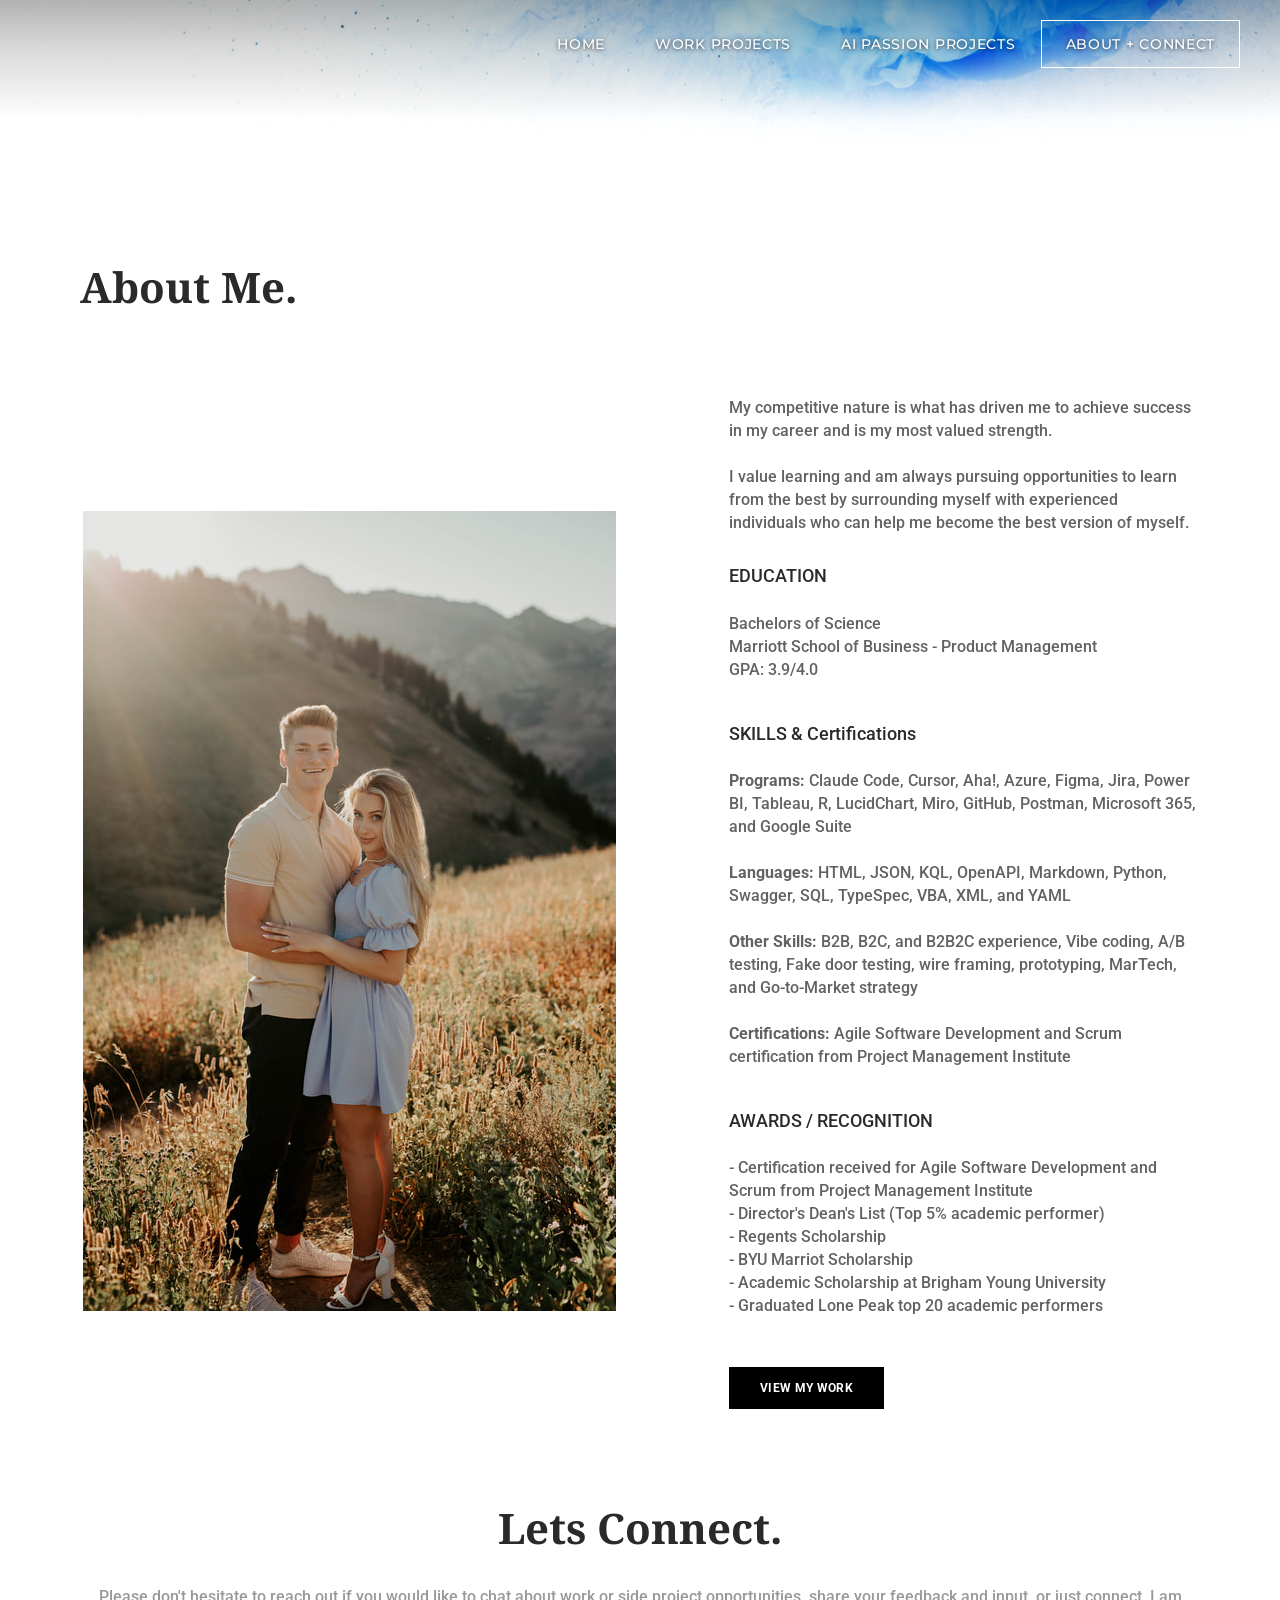
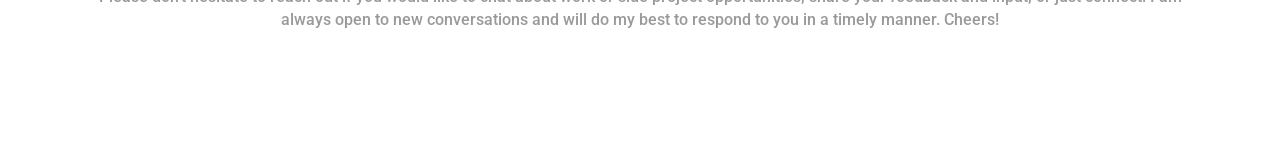
==== commit 84a82225: "Revise skills and certifications in about--connect.html Updated skills and certifications section wi" ====
--- a/about--connect.html
+++ b/about--connect.html
@@ -85,7 +85,7 @@
 
                       <div class="wsite-spacer" style="height:10px;"></div>
 
-                      <div class="paragraph"><font size="5"><font color="#2a2a2a" size="4">SKILLS &amp; Certifications</font></font><br /><br /><strong>Programs:</strong> Claude Code, Cursor, Aha!, Azure, Figma, Jira, Power BI, Tableau, R, LucidChart, Miro, GitHub, Postman, Microsoft 365, and Google Suite<br />&#8203;<br /><strong>Languages:</strong> HTML, JSON, KQL, OpenAPI, Markdown, Python, Swagger, SQL, TypeSpec, VBA, XML, and YAML<br /><br /><strong>Other Skills:</strong> B2B, B2C, and B2B2C experience, A/B testing, Fake door testing, wire framing, prototyping, and Go-to-Market strategy&nbsp; &nbsp;<br /><br /><strong>Certifications:</strong> Agile Software Development and Scrum certification from Project Management Institute</div>
+                      <div class="paragraph"><font size="5"><font color="#2a2a2a" size="4">SKILLS &amp; Certifications</font></font><br /><br /><strong>Programs:</strong> Claude Code, Cursor, Aha!, Azure, Figma, Jira, Power BI, Tableau, R, LucidChart, Miro, GitHub, Postman, Microsoft 365, and Google Suite<br />&#8203;<br /><strong>Languages:</strong> HTML, JSON, KQL, OpenAPI, Markdown, Python, Swagger, SQL, TypeSpec, VBA, XML, and YAML<br /><br /><strong>Other Skills:</strong> B2B, B2C, and B2B2C experience, Vibe coding, A/B testing, Fake door testing, wire framing, prototyping, MarTech, and Go-to-Market strategy&nbsp; &nbsp;<br /><br /><strong>Certifications:</strong> Agile Software Development and Scrum certification from Project Management Institute</div>
 
                       <div class="wsite-spacer" style="height:10px;"></div>
 
